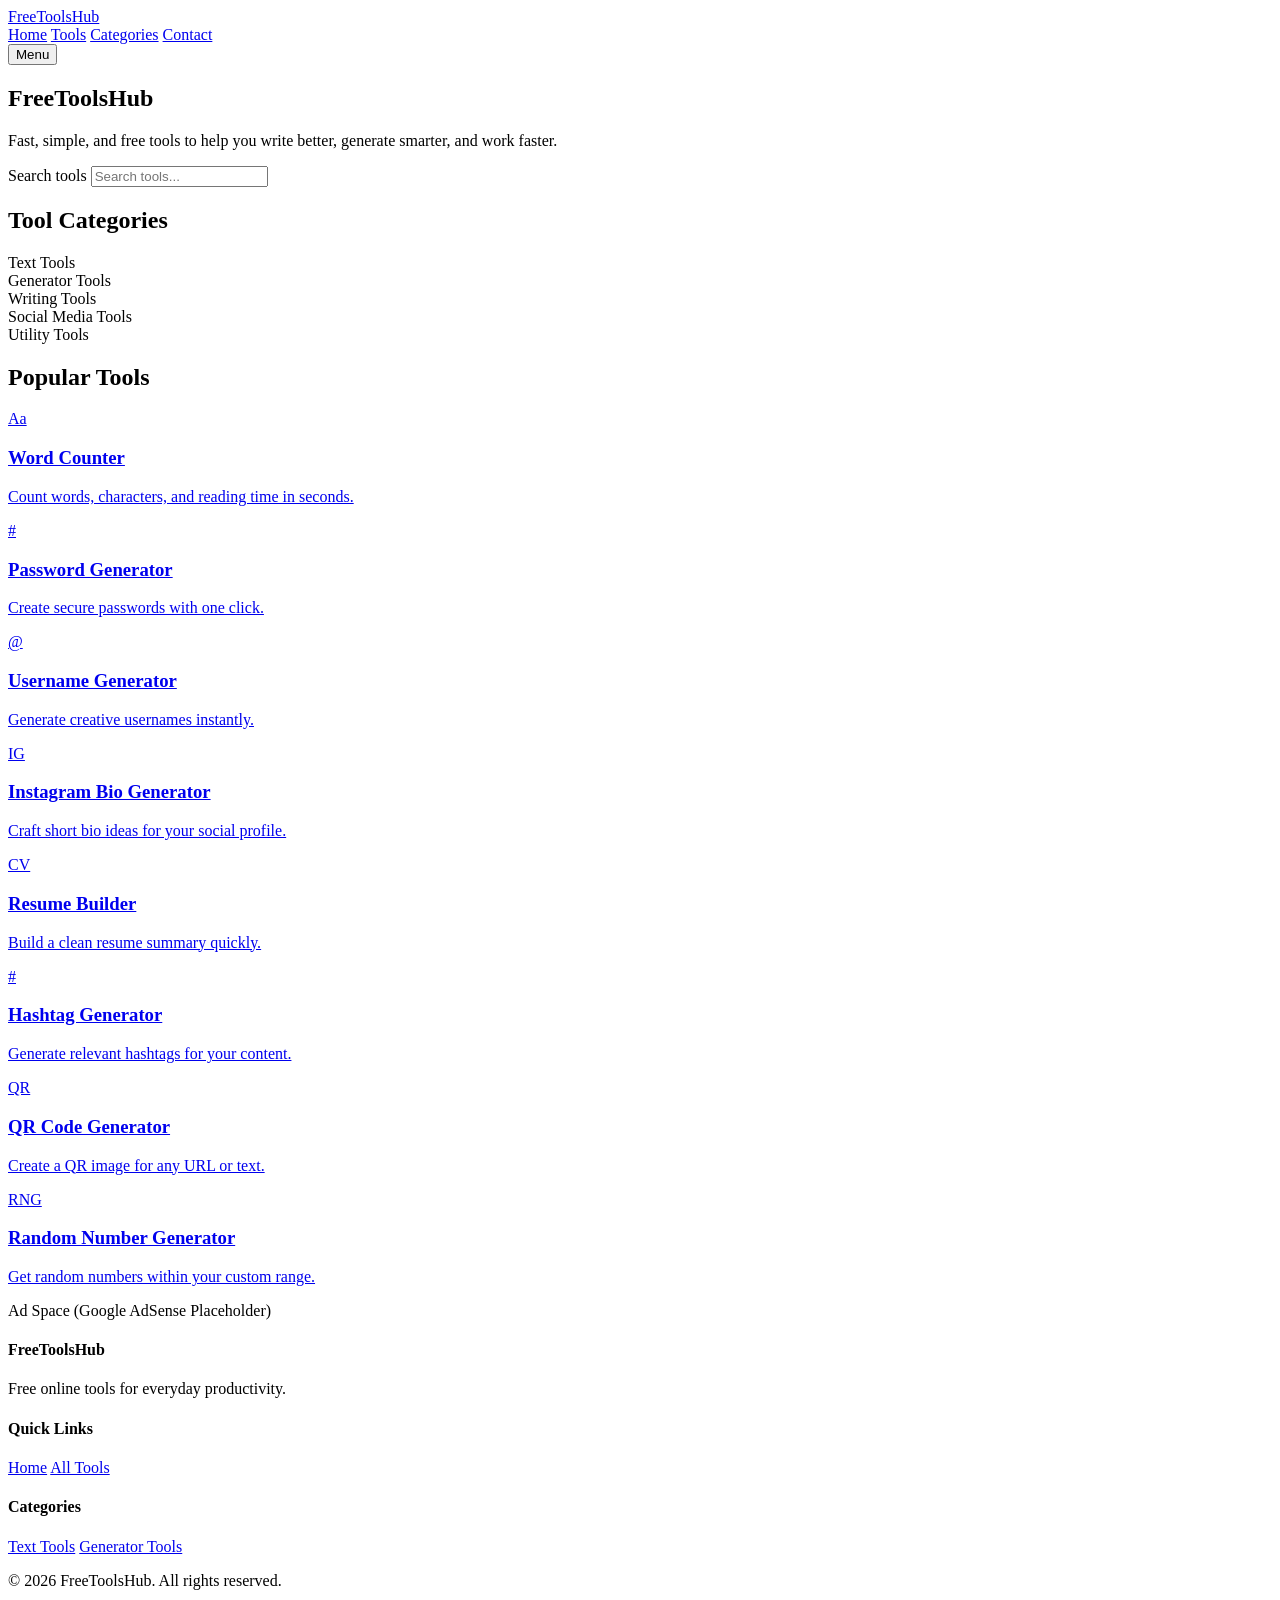
==== index.html @ 8c94145f "Add files via upload" ====
﻿<!DOCTYPE html>
<html lang="en">
<head>
  <meta charset="UTF-8">
  <meta name="viewport" content="width=device-width, initial-scale=1.0">
  <meta name="description" content="FreeToolsHub offers fast, free online tools for text, generators, writing, social media, and daily utilities.">
  <meta name="keywords" content="free tools, online tools, word counter, password generator, hashtag generator">
  <meta name="author" content="FreeToolsHub">
  <meta name="robots" content="index, follow">
  <title>FreeToolsHub | Free Online Tools</title>
  <link rel="stylesheet" href="css/style.css">
</head>
<body>
  <header class="site-header">
    <div class="container nav-wrap">
      <a class="brand" href="index.html">FreeToolsHub</a>
      <nav class="main-nav" aria-label="Main Navigation">
        <a href="index.html" class="active">Home</a>
        <a href="tools.html">Tools</a>
        <a href="#categories">Categories</a>
        <a href="#footer">Contact</a>
      </nav>
      <button class="menu-btn" id="menuBtn" aria-label="Toggle Menu">Menu</button>
    </div>
  </header>

  <main>
    <section class="hero">
      <div class="container hero-content">
        <h1>FreeToolsHub</h1>
        <p>Fast, simple, and free tools to help you write better, generate smarter, and work faster.</p>
        <div class="search-wrap">
          <label for="toolSearch" class="sr-only">Search tools</label>
          <input type="search" id="toolSearch" placeholder="Search tools..." aria-label="Search tools">
        </div>
      </div>
    </section>

    <section id="categories" class="section">
      <div class="container">
        <h2>Tool Categories</h2>
        <div class="category-grid">
          <article class="card">Text Tools</article>
          <article class="card">Generator Tools</article>
          <article class="card">Writing Tools</article>
          <article class="card">Social Media Tools</article>
          <article class="card">Utility Tools</article>
        </div>
      </div>
    </section>

    <section class="section alt-bg">
      <div class="container">
        <h2>Popular Tools</h2>
        <div class="tools-grid" id="toolCards">
          <a class="tool-card" data-name="Word Counter" href="tools/word-counter.html">
            <span class="icon">Aa</span>
            <h3>Word Counter</h3>
            <p>Count words, characters, and reading time in seconds.</p>
          </a>
          <a class="tool-card" data-name="Password Generator" href="tools/password-generator.html">
            <span class="icon">#</span>
            <h3>Password Generator</h3>
            <p>Create secure passwords with one click.</p>
          </a>
          <a class="tool-card" data-name="Username Generator" href="tools/username-generator.html">
            <span class="icon">@</span>
            <h3>Username Generator</h3>
            <p>Generate creative usernames instantly.</p>
          </a>
          <a class="tool-card" data-name="Instagram Bio Generator" href="tools/instagram-bio-generator.html">
            <span class="icon">IG</span>
            <h3>Instagram Bio Generator</h3>
            <p>Craft short bio ideas for your social profile.</p>
          </a>
          <a class="tool-card" data-name="Resume Builder" href="tools/resume-builder.html">
            <span class="icon">CV</span>
            <h3>Resume Builder</h3>
            <p>Build a clean resume summary quickly.</p>
          </a>
          <a class="tool-card" data-name="Hashtag Generator" href="tools/hashtag-generator.html">
            <span class="icon">#</span>
            <h3>Hashtag Generator</h3>
            <p>Generate relevant hashtags for your content.</p>
          </a>
          <a class="tool-card" data-name="QR Code Generator" href="tools/qr-code-generator.html">
            <span class="icon">QR</span>
            <h3>QR Code Generator</h3>
            <p>Create a QR image for any URL or text.</p>
          </a>
          <a class="tool-card" data-name="Random Number Generator" href="tools/random-number-generator.html">
            <span class="icon">RNG</span>
            <h3>Random Number Generator</h3>
            <p>Get random numbers within your custom range.</p>
          </a>
        </div>
      </div>
    </section>

    <section class="section">
      <div class="container">
        <div class="ad-slot" aria-label="Advertisement Placeholder">Ad Space (Google AdSense Placeholder)</div>
      </div>
    </section>
  </main>

  <footer id="footer" class="site-footer">
    <div class="container footer-grid">
      <div>
        <h4>FreeToolsHub</h4>
        <p>Free online tools for everyday productivity.</p>
      </div>
      <div>
        <h4>Quick Links</h4>
        <a href="index.html">Home</a>
        <a href="tools.html">All Tools</a>
      </div>
      <div>
        <h4>Categories</h4>
        <a href="#categories">Text Tools</a>
        <a href="#categories">Generator Tools</a>
      </div>
    </div>
    <p class="copyright">&copy; 2026 FreeToolsHub. All rights reserved.</p>
  </footer>

  <script src="js/script.js"></script>
</body>
</html>
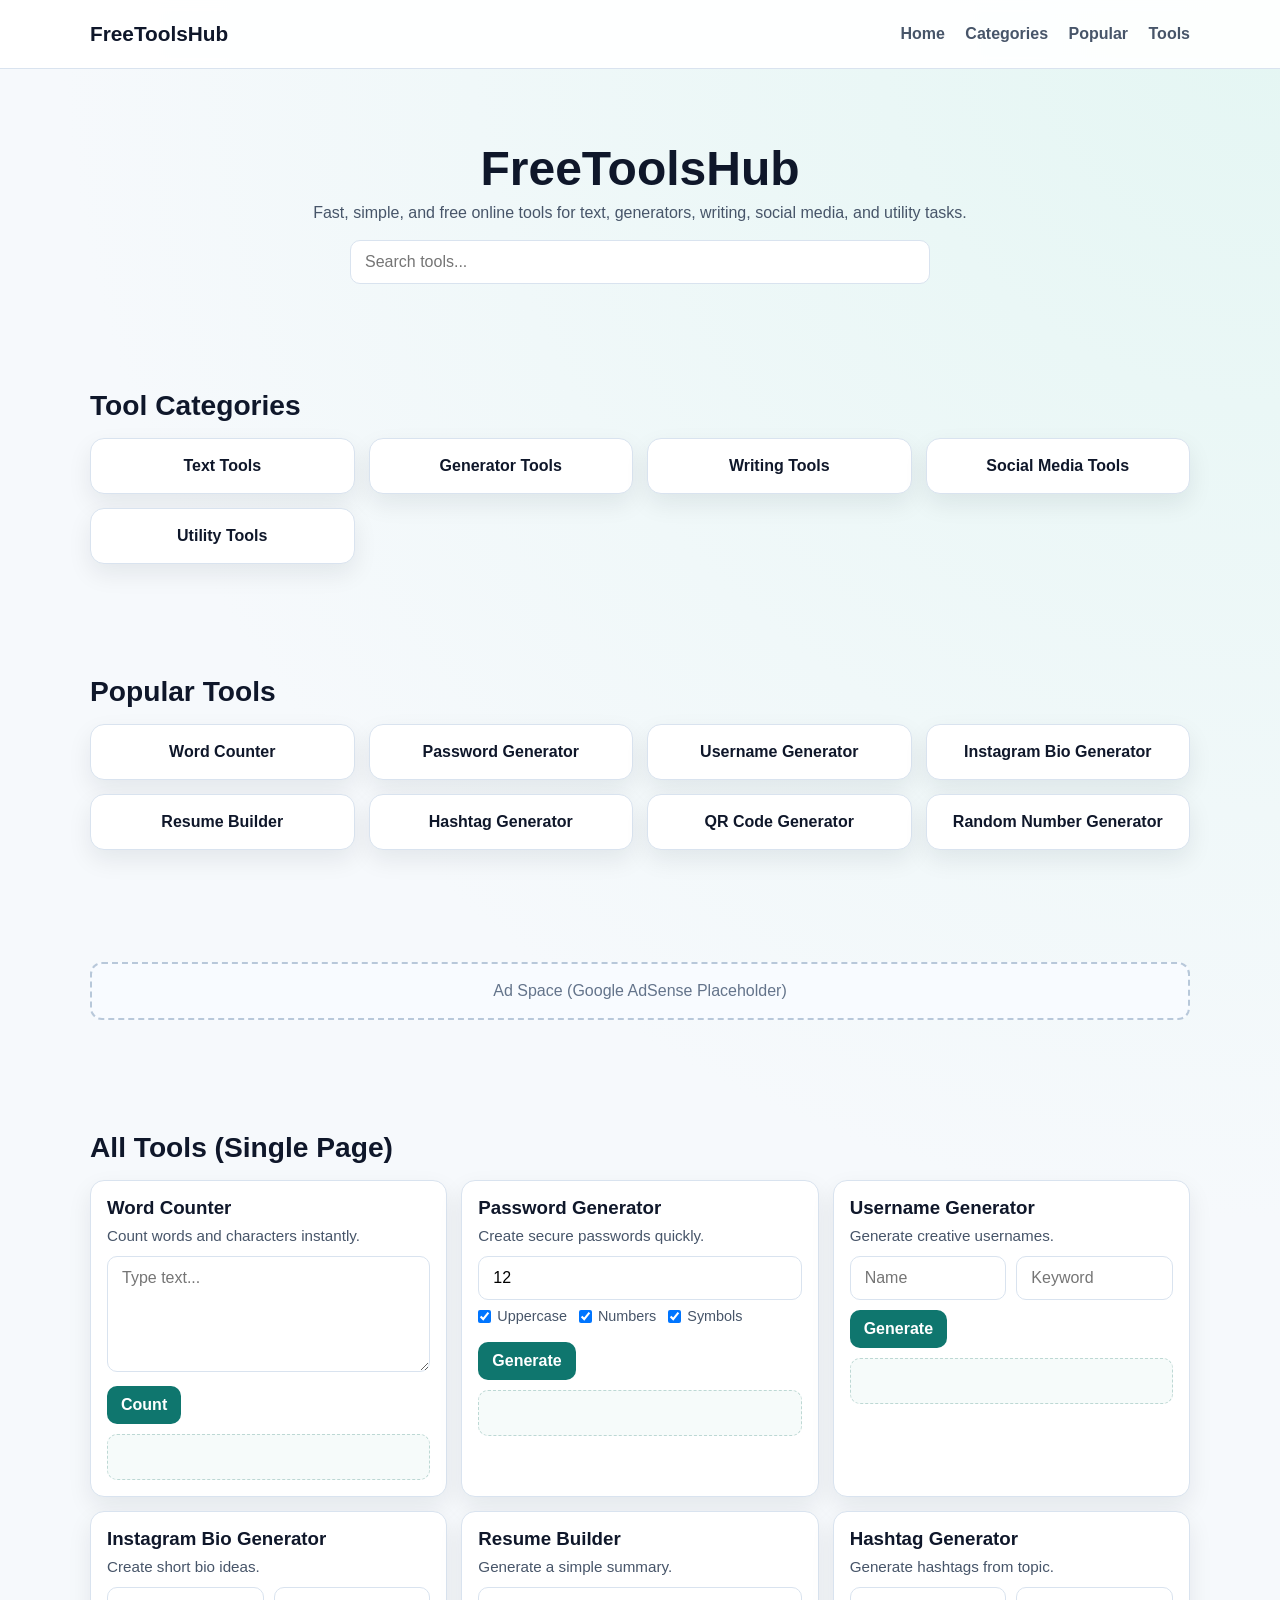
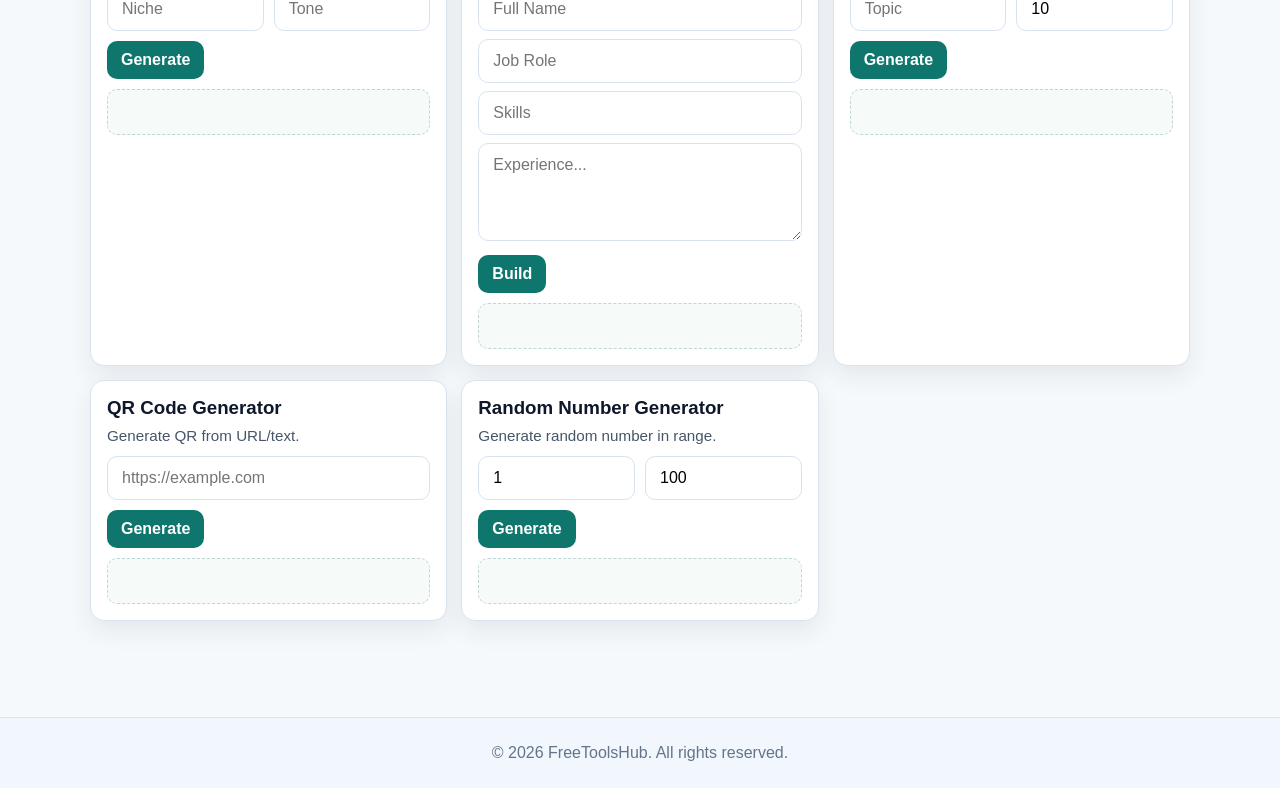
==== commit b7e0a378: "Add files via upload" ====
--- a/index.html
+++ b/index.html
@@ -1,129 +1,275 @@
-﻿<!DOCTYPE html>
-<html lang="en">
-<head>
-  <meta charset="UTF-8">
-  <meta name="viewport" content="width=device-width, initial-scale=1.0">
-  <meta name="description" content="FreeToolsHub offers fast, free online tools for text, generators, writing, social media, and daily utilities.">
-  <meta name="keywords" content="free tools, online tools, word counter, password generator, hashtag generator">
-  <meta name="author" content="FreeToolsHub">
-  <meta name="robots" content="index, follow">
-  <title>FreeToolsHub | Free Online Tools</title>
-  <link rel="stylesheet" href="css/style.css">
-</head>
-<body>
-  <header class="site-header">
-    <div class="container nav-wrap">
-      <a class="brand" href="index.html">FreeToolsHub</a>
-      <nav class="main-nav" aria-label="Main Navigation">
-        <a href="index.html" class="active">Home</a>
-        <a href="tools.html">Tools</a>
-        <a href="#categories">Categories</a>
-        <a href="#footer">Contact</a>
-      </nav>
-      <button class="menu-btn" id="menuBtn" aria-label="Toggle Menu">Menu</button>
-    </div>
-  </header>
-
-  <main>
-    <section class="hero">
-      <div class="container hero-content">
-        <h1>FreeToolsHub</h1>
-        <p>Fast, simple, and free tools to help you write better, generate smarter, and work faster.</p>
-        <div class="search-wrap">
-          <label for="toolSearch" class="sr-only">Search tools</label>
-          <input type="search" id="toolSearch" placeholder="Search tools..." aria-label="Search tools">
-        </div>
-      </div>
-    </section>
-
-    <section id="categories" class="section">
-      <div class="container">
-        <h2>Tool Categories</h2>
-        <div class="category-grid">
-          <article class="card">Text Tools</article>
-          <article class="card">Generator Tools</article>
-          <article class="card">Writing Tools</article>
-          <article class="card">Social Media Tools</article>
-          <article class="card">Utility Tools</article>
-        </div>
-      </div>
-    </section>
-
-    <section class="section alt-bg">
-      <div class="container">
-        <h2>Popular Tools</h2>
-        <div class="tools-grid" id="toolCards">
-          <a class="tool-card" data-name="Word Counter" href="tools/word-counter.html">
-            <span class="icon">Aa</span>
-            <h3>Word Counter</h3>
-            <p>Count words, characters, and reading time in seconds.</p>
-          </a>
-          <a class="tool-card" data-name="Password Generator" href="tools/password-generator.html">
-            <span class="icon">#</span>
-            <h3>Password Generator</h3>
-            <p>Create secure passwords with one click.</p>
-          </a>
-          <a class="tool-card" data-name="Username Generator" href="tools/username-generator.html">
-            <span class="icon">@</span>
-            <h3>Username Generator</h3>
-            <p>Generate creative usernames instantly.</p>
-          </a>
-          <a class="tool-card" data-name="Instagram Bio Generator" href="tools/instagram-bio-generator.html">
-            <span class="icon">IG</span>
-            <h3>Instagram Bio Generator</h3>
-            <p>Craft short bio ideas for your social profile.</p>
-          </a>
-          <a class="tool-card" data-name="Resume Builder" href="tools/resume-builder.html">
-            <span class="icon">CV</span>
-            <h3>Resume Builder</h3>
-            <p>Build a clean resume summary quickly.</p>
-          </a>
-          <a class="tool-card" data-name="Hashtag Generator" href="tools/hashtag-generator.html">
-            <span class="icon">#</span>
-            <h3>Hashtag Generator</h3>
-            <p>Generate relevant hashtags for your content.</p>
-          </a>
-          <a class="tool-card" data-name="QR Code Generator" href="tools/qr-code-generator.html">
-            <span class="icon">QR</span>
-            <h3>QR Code Generator</h3>
-            <p>Create a QR image for any URL or text.</p>
-          </a>
-          <a class="tool-card" data-name="Random Number Generator" href="tools/random-number-generator.html">
-            <span class="icon">RNG</span>
-            <h3>Random Number Generator</h3>
-            <p>Get random numbers within your custom range.</p>
-          </a>
-        </div>
-      </div>
-    </section>
-
-    <section class="section">
-      <div class="container">
-        <div class="ad-slot" aria-label="Advertisement Placeholder">Ad Space (Google AdSense Placeholder)</div>
-      </div>
-    </section>
-  </main>
-
-  <footer id="footer" class="site-footer">
-    <div class="container footer-grid">
-      <div>
-        <h4>FreeToolsHub</h4>
-        <p>Free online tools for everyday productivity.</p>
-      </div>
-      <div>
-        <h4>Quick Links</h4>
-        <a href="index.html">Home</a>
-        <a href="tools.html">All Tools</a>
-      </div>
-      <div>
-        <h4>Categories</h4>
-        <a href="#categories">Text Tools</a>
-        <a href="#categories">Generator Tools</a>
-      </div>
-    </div>
-    <p class="copyright">&copy; 2026 FreeToolsHub. All rights reserved.</p>
-  </footer>
-
-  <script src="js/script.js"></script>
-</body>
+<!DOCTYPE html>
+<html lang="en">
+<head>
+  <meta charset="UTF-8" />
+  <meta name="viewport" content="width=device-width, initial-scale=1.0" />
+  <meta name="description" content="FreeToolsHub - Free online text, generator, writing, social and utility tools." />
+  <meta name="keywords" content="free tools, word counter, password generator, hashtag generator, qr code" />
+  <meta name="robots" content="index,follow" />
+  <title>FreeToolsHub | Single Page</title>
+  <style>
+    :root{
+      --bg:#f6f9fc; --card:#fff; --txt:#0f172a; --muted:#475569;
+      --primary:#0f766e; --border:#d9e3ef; --shadow:0 10px 24px rgba(15,23,42,.08);
+    }
+    *{box-sizing:border-box;margin:0;padding:0}
+    html{scroll-behavior:smooth}
+    body{font-family:Segoe UI,Tahoma,Verdana,sans-serif;color:var(--txt);background:radial-gradient(circle at top right,#e4f6f3 0,var(--bg) 45%)}
+    .container{width:min(1100px,92%);margin:auto}
+    header{position:sticky;top:0;z-index:20;background:#ffffffea;border-bottom:1px solid var(--border);backdrop-filter:blur(6px)}
+    .nav{display:flex;align-items:center;justify-content:space-between;min-height:68px}
+    .brand{font-weight:800;font-size:1.3rem;text-decoration:none;color:var(--txt)}
+    nav a{margin-left:16px;text-decoration:none;color:var(--muted);font-weight:600}
+    nav a:hover{color:var(--primary)}
+    section{padding:56px 0}
+    .hero{text-align:center;padding:72px 0 50px}
+    .hero h1{font-size:clamp(2rem,4vw,3rem);margin-bottom:8px}
+    .hero p{max-width:680px;margin:0 auto 18px;color:var(--muted)}
+    .search{max-width:580px;margin:auto}
+    input,textarea,button{font:inherit}
+    input,textarea{width:100%;padding:12px 14px;border:1px solid var(--border);border-radius:10px;background:#fff}
+    .grid{display:grid;grid-template-columns:repeat(auto-fit,minmax(210px,1fr));gap:14px}
+    .card,.tool{background:var(--card);border:1px solid var(--border);border-radius:14px;box-shadow:var(--shadow)}
+    .card{padding:18px;text-align:center;font-weight:700}
+    .tool-list .card{cursor:pointer;transition:.2s transform}
+    .tool-list .card:hover{transform:translateY(-3px)}
+    .ad{padding:18px;border:2px dashed #b8c8da;border-radius:12px;color:#64748b;background:#f8fbff;text-align:center}
+    h2{font-size:clamp(1.3rem,2.2vw,1.8rem);margin-bottom:16px}
+    .tools-wrap{display:grid;grid-template-columns:repeat(auto-fit,minmax(280px,1fr));gap:14px}
+    .tool{padding:16px}
+    .tool h3{margin-bottom:8px}
+    .tool p{color:var(--muted);font-size:.95rem;margin-bottom:12px}
+    .row{display:grid;grid-template-columns:1fr 1fr;gap:10px}
+    .checks{display:flex;gap:12px;flex-wrap:wrap;margin:8px 0}
+    .checks label{display:flex;gap:6px;align-items:center;color:var(--muted);font-size:.9rem}
+    .btn{margin-top:10px;background:var(--primary);color:#fff;border:0;padding:10px 14px;border-radius:10px;font-weight:700;cursor:pointer}
+    .result{margin-top:10px;padding:10px;border:1px dashed #bdd8d4;border-radius:10px;background:#f6fbfa;min-height:46px;white-space:pre-wrap}
+    footer{margin-top:40px;padding:26px 0;border-top:1px solid var(--border);background:#f1f7fd;color:#64748b;text-align:center}
+    @media(max-width:700px){.row{grid-template-columns:1fr}}
+  </style>
+</head>
+<body>
+  <header>
+    <div class="container nav">
+      <a href="#home" class="brand">FreeToolsHub</a>
+      <nav>
+        <a href="#home">Home</a>
+        <a href="#categories">Categories</a>
+        <a href="#popular">Popular</a>
+        <a href="#tools">Tools</a>
+      </nav>
+    </div>
+  </header>
+
+  <main id="home">
+    <section class="hero">
+      <div class="container">
+        <h1>FreeToolsHub</h1>
+        <p>Fast, simple, and free online tools for text, generators, writing, social media, and utility tasks.</p>
+        <div class="search">
+          <input id="searchTools" type="search" placeholder="Search tools..." />
+        </div>
+      </div>
+    </section>
+
+    <section id="categories">
+      <div class="container">
+        <h2>Tool Categories</h2>
+        <div class="grid">
+          <div class="card">Text Tools</div>
+          <div class="card">Generator Tools</div>
+          <div class="card">Writing Tools</div>
+          <div class="card">Social Media Tools</div>
+          <div class="card">Utility Tools</div>
+        </div>
+      </div>
+    </section>
+
+    <section id="popular">
+      <div class="container">
+        <h2>Popular Tools</h2>
+        <div class="grid tool-list" id="toolCards">
+          <div class="card" data-name="Word Counter">Word Counter</div>
+          <div class="card" data-name="Password Generator">Password Generator</div>
+          <div class="card" data-name="Username Generator">Username Generator</div>
+          <div class="card" data-name="Instagram Bio Generator">Instagram Bio Generator</div>
+          <div class="card" data-name="Resume Builder">Resume Builder</div>
+          <div class="card" data-name="Hashtag Generator">Hashtag Generator</div>
+          <div class="card" data-name="QR Code Generator">QR Code Generator</div>
+          <div class="card" data-name="Random Number Generator">Random Number Generator</div>
+        </div>
+      </div>
+    </section>
+
+    <section>
+      <div class="container"><div class="ad">Ad Space (Google AdSense Placeholder)</div></div>
+    </section>
+
+    <section id="tools">
+      <div class="container">
+        <h2>All Tools (Single Page)</h2>
+        <div class="tools-wrap">
+
+          <article class="tool">
+            <h3>Word Counter</h3><p>Count words and characters instantly.</p>
+            <textarea id="wcInput" rows="5" placeholder="Type text..."></textarea>
+            <button class="btn" id="wcBtn">Count</button>
+            <div class="result" id="wcResult"></div>
+          </article>
+
+          <article class="tool">
+            <h3>Password Generator</h3><p>Create secure passwords quickly.</p>
+            <input id="pwLength" type="number" min="6" max="64" value="12" />
+            <div class="checks">
+              <label><input id="pwUpper" type="checkbox" checked /> Uppercase</label>
+              <label><input id="pwNumber" type="checkbox" checked /> Numbers</label>
+              <label><input id="pwSymbol" type="checkbox" checked /> Symbols</label>
+            </div>
+            <button class="btn" id="pwBtn">Generate</button>
+            <div class="result" id="pwResult"></div>
+          </article>
+
+          <article class="tool">
+            <h3>Username Generator</h3><p>Generate creative usernames.</p>
+            <div class="row">
+              <input id="unName" placeholder="Name" />
+              <input id="unKeyword" placeholder="Keyword" />
+            </div>
+            <button class="btn" id="unBtn">Generate</button>
+            <div class="result" id="unResult"></div>
+          </article>
+
+          <article class="tool">
+            <h3>Instagram Bio Generator</h3><p>Create short bio ideas.</p>
+            <div class="row">
+              <input id="igNiche" placeholder="Niche" />
+              <input id="igTone" placeholder="Tone" />
+            </div>
+            <button class="btn" id="igBtn">Generate</button>
+            <div class="result" id="igResult"></div>
+          </article>
+
+          <article class="tool">
+            <h3>Resume Builder</h3><p>Generate a simple summary.</p>
+            <input id="rbName" placeholder="Full Name" />
+            <input id="rbRole" placeholder="Job Role" style="margin-top:8px" />
+            <input id="rbSkills" placeholder="Skills" style="margin-top:8px" />
+            <textarea id="rbExp" rows="4" placeholder="Experience..." style="margin-top:8px"></textarea>
+            <button class="btn" id="rbBtn">Build</button>
+            <div class="result" id="rbResult"></div>
+          </article>
+
+          <article class="tool">
+            <h3>Hashtag Generator</h3><p>Generate hashtags from topic.</p>
+            <div class="row">
+              <input id="htTopic" placeholder="Topic" />
+              <input id="htCount" type="number" min="5" max="30" value="10" />
+            </div>
+            <button class="btn" id="htBtn">Generate</button>
+            <div class="result" id="htResult"></div>
+          </article>
+
+          <article class="tool">
+            <h3>QR Code Generator</h3><p>Generate QR from URL/text.</p>
+            <input id="qrInput" placeholder="https://example.com" />
+            <button class="btn" id="qrBtn">Generate</button>
+            <div class="result" id="qrResult"></div>
+          </article>
+
+          <article class="tool">
+            <h3>Random Number Generator</h3><p>Generate random number in range.</p>
+            <div class="row">
+              <input id="rnMin" type="number" value="1" />
+              <input id="rnMax" type="number" value="100" />
+            </div>
+            <button class="btn" id="rnBtn">Generate</button>
+            <div class="result" id="rnResult"></div>
+          </article>
+
+        </div>
+      </div>
+    </section>
+  </main>
+
+  <footer>
+    <div class="container">© 2026 FreeToolsHub. All rights reserved.</div>
+  </footer>
+
+  <script>
+    const byId = (id) => document.getElementById(id);
+
+    // Search cards
+    const search = byId("searchTools");
+    const cards = [...document.querySelectorAll("#toolCards .card")];
+    search.addEventListener("input", e => {
+      const q = e.target.value.toLowerCase().trim();
+      cards.forEach(c => c.style.display = c.dataset.name.toLowerCase().includes(q) ? "block" : "none");
+    });
+
+    // Word Counter
+    byId("wcBtn").onclick = () => {
+      const t = byId("wcInput").value.trim();
+      const words = t ? t.split(/\s+/).length : 0;
+      byId("wcResult").textContent = `Words: ${words}\nCharacters: ${t.length}`;
+    };
+
+    // Password Generator
+    byId("pwBtn").onclick = () => {
+      const len = Math.min(64, Math.max(6, Number(byId("pwLength").value) || 12));
+      let chars = "abcdefghijklmnopqrstuvwxyz";
+      if (byId("pwUpper").checked) chars += "ABCDEFGHIJKLMNOPQRSTUVWXYZ";
+      if (byId("pwNumber").checked) chars += "0123456789";
+      if (byId("pwSymbol").checked) chars += "!@#$%^&*()_+-={}[]<>?";
+      let out = "";
+      for (let i = 0; i < len; i++) out += chars[Math.floor(Math.random() * chars.length)];
+      byId("pwResult").textContent = out;
+    };
+
+    // Username
+    byId("unBtn").onclick = () => {
+      const n = (byId("unName").value || "user").replace(/\s+/g, "").toLowerCase();
+      const k = (byId("unKeyword").value || "hub").replace(/\s+/g, "").toLowerCase();
+      byId("unResult").textContent = `${n}_${k}${Math.floor(100 + Math.random() * 900)}`;
+    };
+
+    // IG Bio
+    byId("igBtn").onclick = () => {
+      const niche = byId("igNiche").value || "Creator";
+      const tone = byId("igTone").value || "clean";
+      byId("igResult").textContent = `${niche} | ${tone} vibes\nSharing value daily\nDM for collaborations`;
+    };
+
+    // Resume
+    byId("rbBtn").onclick = () => {
+      byId("rbResult").textContent =
+`Name: ${byId("rbName").value || "Your Name"}
+Role: ${byId("rbRole").value || "Professional"}
+Skills: ${byId("rbSkills").value || "Communication, Teamwork"}
+Summary: ${byId("rbExp").value || "Add your key achievements and experience."}`;
+    };
+
+    // Hashtag
+    byId("htBtn").onclick = () => {
+      const topic = (byId("htTopic").value || "content").replace(/\s+/g, "");
+      const count = Math.min(30, Math.max(5, Number(byId("htCount").value) || 10));
+      const tags = Array.from({length: count}, (_, i) => `#${topic}${i+1}`);
+      byId("htResult").textContent = tags.join(" ");
+    };
+
+    // QR
+    byId("qrBtn").onclick = () => {
+      const val = encodeURIComponent(byId("qrInput").value.trim());
+      byId("qrResult").innerHTML = val
+        ? `<img alt="QR Code" src="https://api.qrserver.com/v1/create-qr-code/?size=180x180&data=${val}">`
+        : "Enter text or URL.";
+    };
+
+    // Random
+    byId("rnBtn").onclick = () => {
+      const min = Number(byId("rnMin").value), max = Number(byId("rnMax").value);
+      if (Number.isNaN(min) || Number.isNaN(max) || min > max) return byId("rnResult").textContent = "Invalid range.";
+      byId("rnResult").textContent = `Random Number: ${Math.floor(Math.random()*(max-min+1))+min}`;
+    };
+  </script>
+</body>
 </html>
